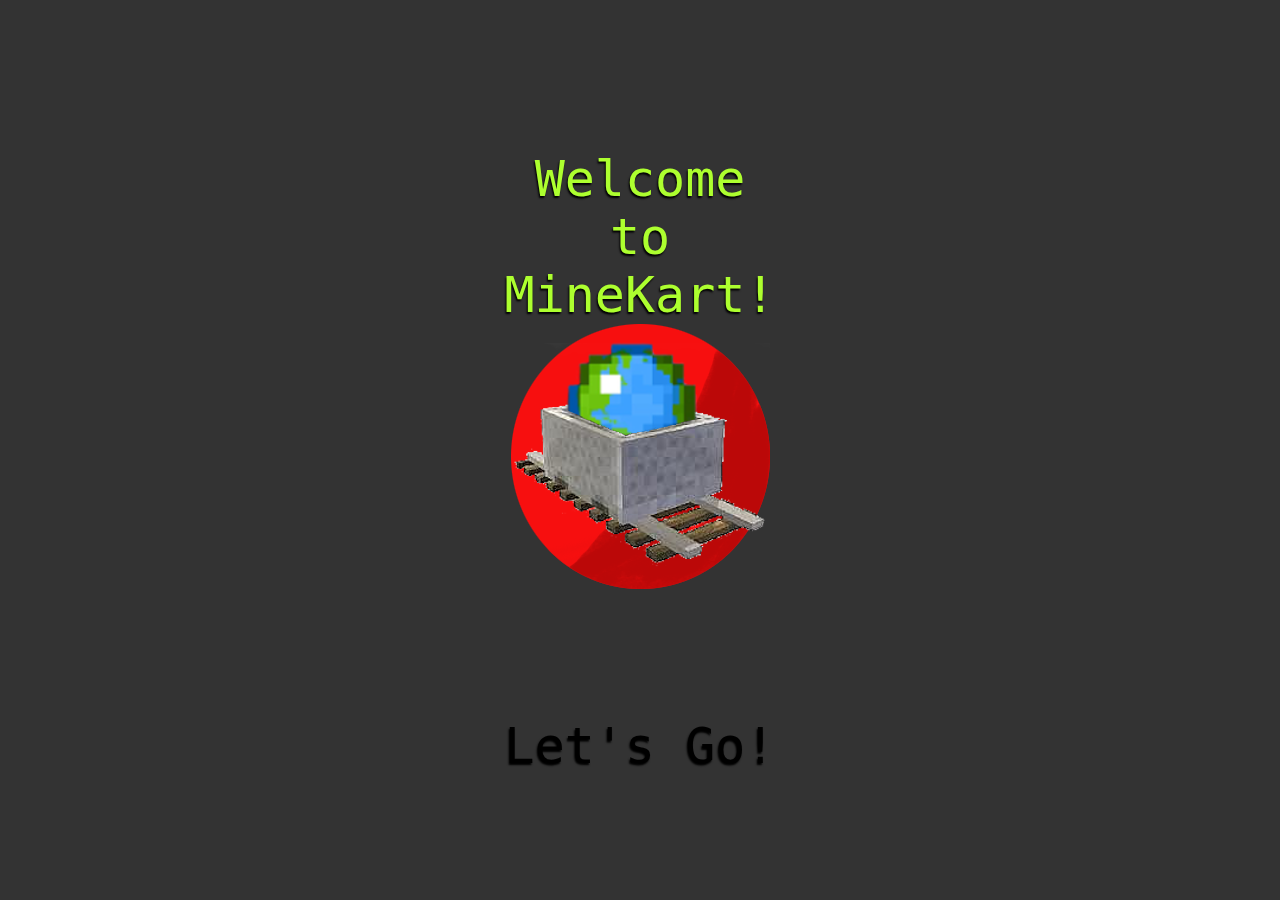
==== MineKart_desktop/SplashScreen.html @ 51145ef0 "Redisigned the entire Project" ====
﻿<!DOCTYPE html>
<html>
<head>
    <meta charset="utf-8" />
    <title>Welcome to MineKart!</title>
    <link rel="stylesheet" href="styles.css"/>
</head>
<body>
    <div class="preload">
        <div class="logo">
            <span style="color:greenyellow;">Welcome to MineKart!</span> <br />
            <img src="Images/minekart_red.png" alt="We make coding fun!" />
            <br /><br /><br />
            <a href="index.html" class="button">Let's Go!</a>
        </div>

    </div>

    <script src="script.js"></script>
</body>
</html>
---- MineKart_desktop/styles.css ----
﻿body { background-color: lawngreen;
       margin: 0;
       padding: 0;
       font-family: monospace;
}

.preload {
    width: 100%;
    height: 100%;
    background: #333;
    position: fixed;
    top: 0;
    left: 0;
    z-index: 0;
}

.logo {
    width: 300px;
    height: 300px;
    margin: 150px auto 50px auto;
    font-size: 50px;
    text-shadow: -1px 2px 2px #000;
    text-align: center;
    color: azure;
}

a.button {
    -webkit-appearance: button;
    -moz-appearance: button;
    appearance: button;

    text-decoration: none;
    color: initial;
}
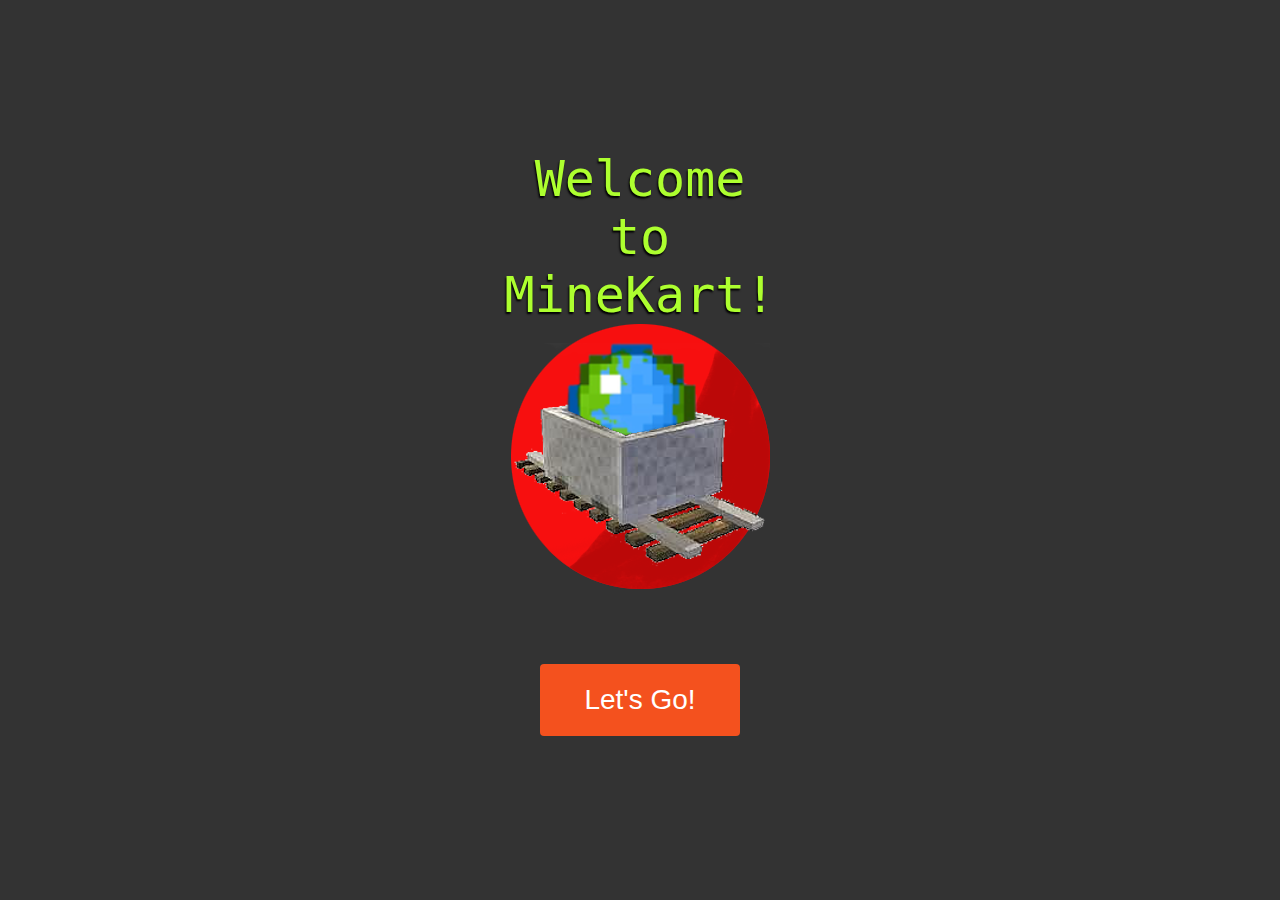
==== commit 03ffeba2: "changes" ====
--- a/MineKart_desktop/SplashScreen.html
+++ b/MineKart_desktop/SplashScreen.html
@@ -10,8 +10,8 @@
         <div class="logo">
             <span style="color:greenyellow;">Welcome to MineKart!</span> <br />
             <img src="Images/minekart_red.png" alt="We make coding fun!" />
-            <br /><br /><br />
-            <a href="index.html" class="button">Let's Go!</a>
+            <br /><br />
+            <button onclick="window.location.href='index.html'" class="startButton">Let's Go!</button>
         </div>
 
     </div>
--- a/MineKart_desktop/styles.css
+++ b/MineKart_desktop/styles.css
@@ -1,5 +1,4 @@
-﻿body { background-color: lawngreen;
-       margin: 0;
+﻿body { margin: 0;
        padding: 0;
        font-family: monospace;
 }
@@ -24,11 +23,42 @@
     color: azure;
 }
 
-a.button {
-    -webkit-appearance: button;
-    -moz-appearance: button;
-    appearance: button;
+/*Animated Button*/
+.startButton {
+  border-radius: 4px;
+  background-color: #f4511e;
+  border: none;
+  color: #FFFFFF;
+  text-align: center;
+  font-size: 28px;
+  padding: 20px;
+  width: 200px;
+  transition: all 0.5s;
+  cursor: pointer;
+  margin: 5px;
+}
 
-    text-decoration: none;
-    color: initial;
+.startButton span {
+  cursor: pointer;
+  display: inline-block;
+  position: relative;
+  transition: 0.5s;
 }
+
+.startButton span:after {
+  content: '\00bb';
+  position: absolute;
+  opacity: 0;
+  top: 0;
+  right: -20px;
+  transition: 0.5s;
+}
+
+.startButton:hover span {
+  padding-right: 25px;
+}
+
+.button:hover span:after {
+  opacity: 1;
+  right: 0;
+}
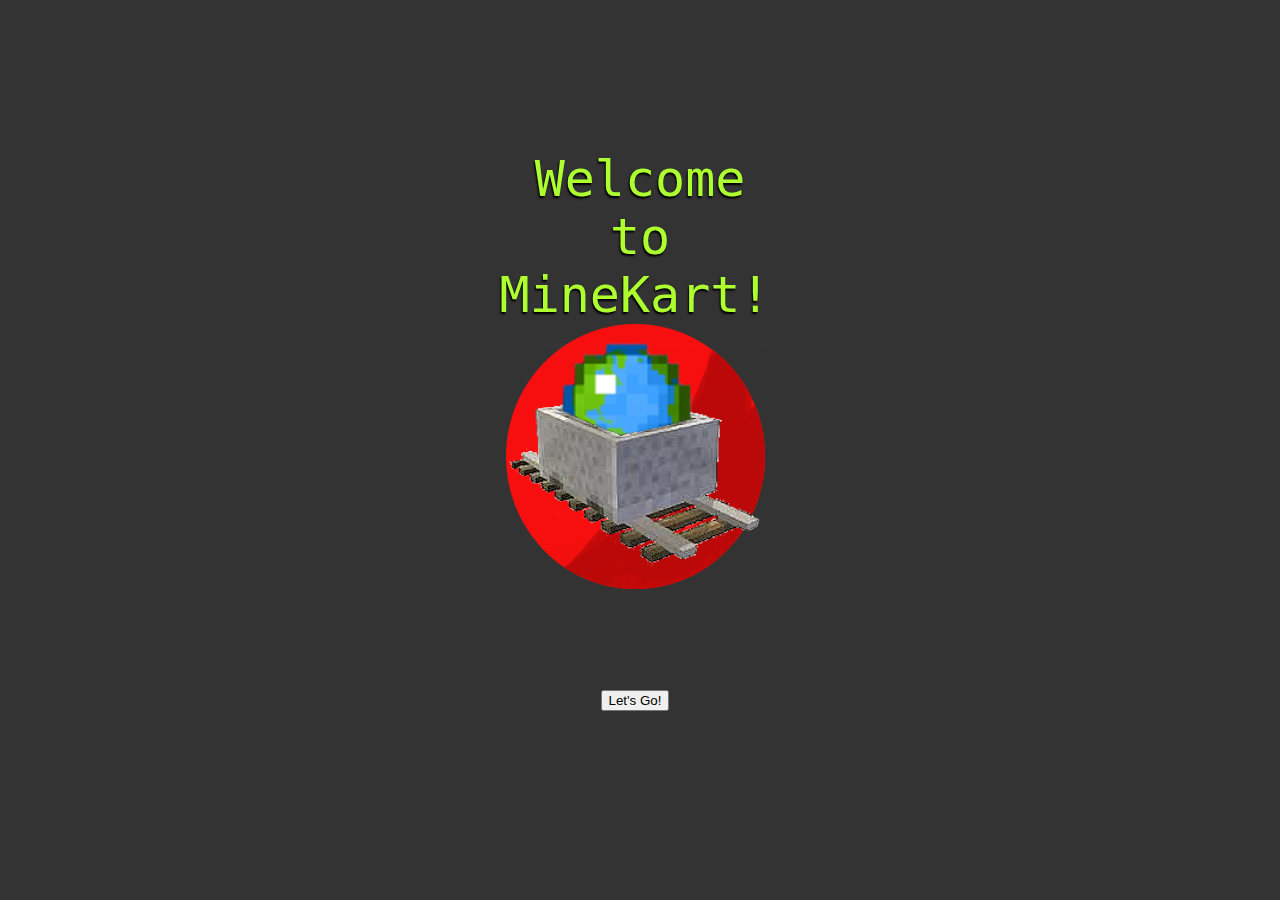
==== commit 05e456c2: "Updated for StackOverFlow" ====
--- a/MineKart_desktop/SplashScreen.html
+++ b/MineKart_desktop/SplashScreen.html
@@ -11,7 +11,8 @@
             <span style="color:greenyellow;">Welcome to MineKart!</span> <br />
             <img src="Images/minekart_red.png" alt="We make coding fun!" />
             <br /><br />
-            <button onclick="window.location.href='index.html'" class="startButton">Let's Go!</button>
+            <button onclick="window.location.href='index.html'" id="startButton">Let's Go!</button>
+            <script src="script.js"></script>
         </div>
 
     </div>
--- a/MineKart_desktop/styles.css
+++ b/MineKart_desktop/styles.css
@@ -62,3 +62,23 @@
   opacity: 1;
   right: 0;
 }
+
+#Header {
+    background-color: darkcyan;
+    width: 100%;
+    height: 20%;
+    margin: 0px;
+    margin-left: 5px;
+    margin-right: 5px;
+    border-radius: 5.5px;
+}
+
+#Content {
+    background-color: cyan;
+    height: 100vh;
+    margin: 0px;
+}
+
+* { /* All content on the page */
+    margin-right: 10px;
+}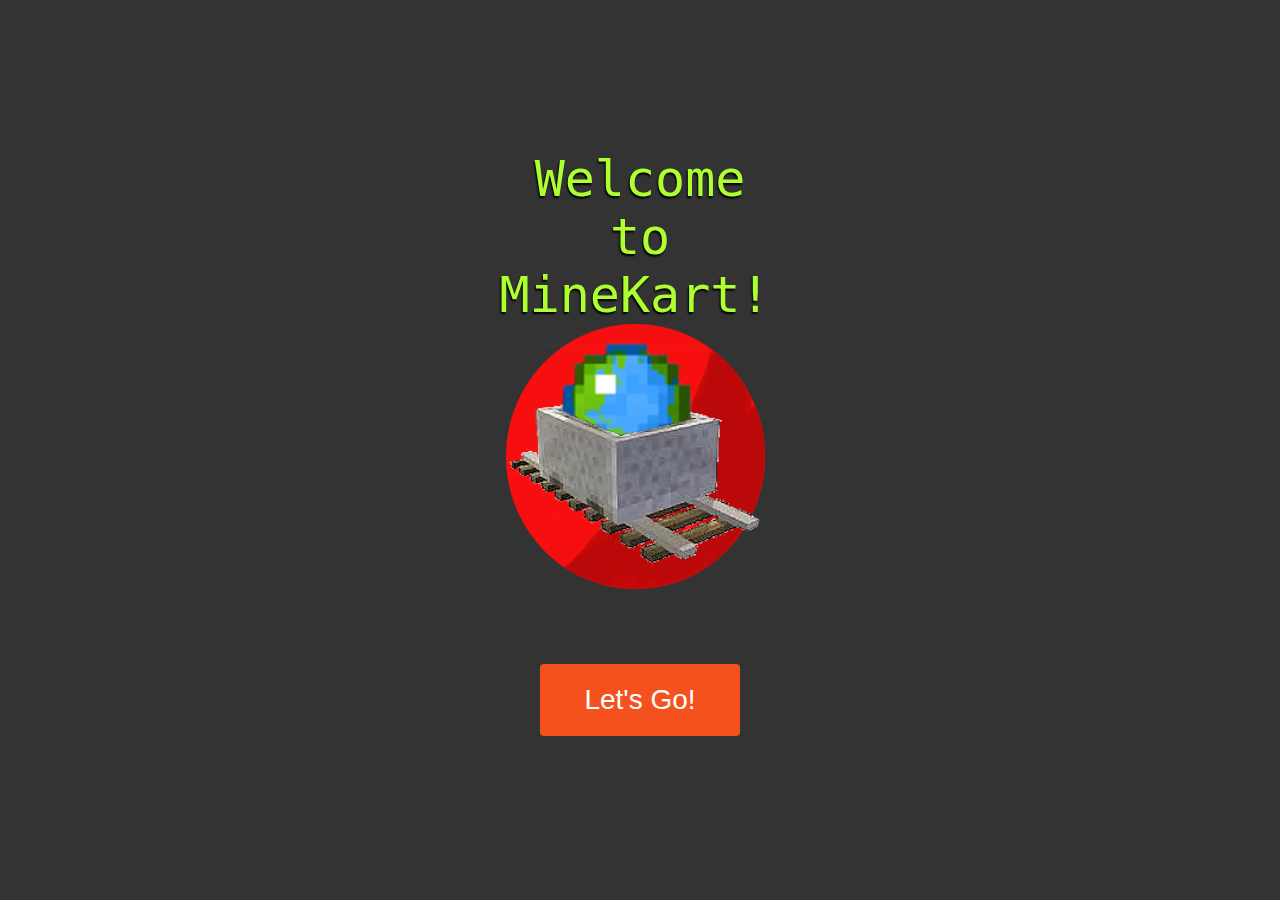
==== commit 654ada95: "customizing layout" ====
--- a/MineKart_desktop/SplashScreen.html
+++ b/MineKart_desktop/SplashScreen.html
@@ -11,7 +11,7 @@
             <span style="color:greenyellow;">Welcome to MineKart!</span> <br />
             <img src="Images/minekart_red.png" alt="We make coding fun!" />
             <br /><br />
-            <button onclick="window.location.href='index.html'" id="startButton">Let's Go!</button>
+            <button id="startButton" class="startButton">Let's Go!</button>
             <script src="script.js"></script>
         </div>
 
--- a/MineKart_desktop/styles.css
+++ b/MineKart_desktop/styles.css
@@ -81,4 +81,5 @@
 
 * { /* All content on the page */
     margin-right: 10px;
-}+}
+
